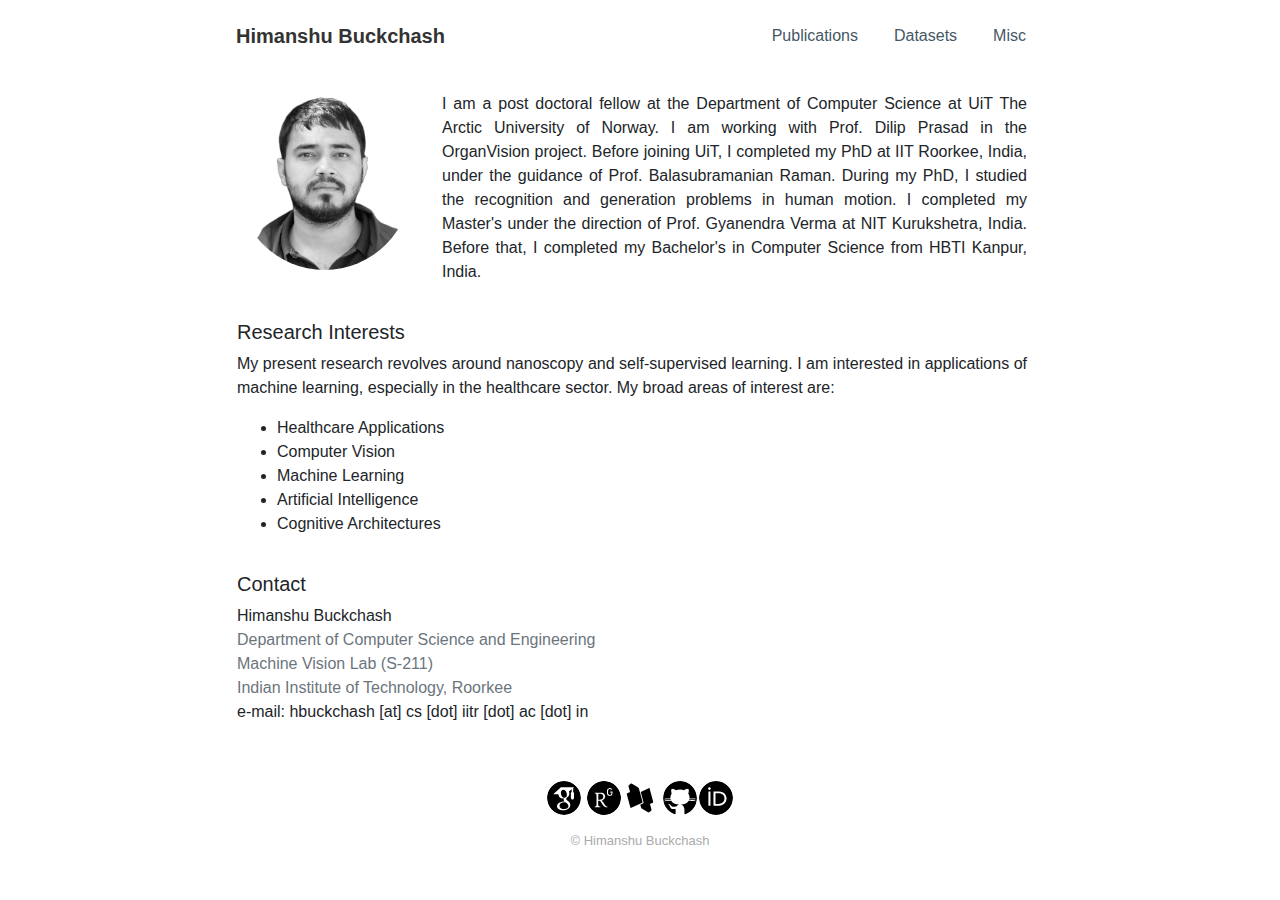
==== index.html @ e79449a0 "Update index.html" ====
<!DOCTYPE html>
<html>

<head>
    <meta charset="utf-8">
    <meta name="viewport" content="width=device-width, initial-scale=1.0, shrink-to-fit=no">
    <title>Himanshu Buckchash</title>
    <meta name="theme-color" content="rgb(104,71,147)">
    <meta name="google-site-verification" content="Xu0HcHZRSEMoUMXF0C-HeUZ-4zt_e61Mm217Kj4Eidg">
    <meta name="twitter:card" content="summary">
    <meta name="description" content="Research interests: Computer Vision, Machine Learning, Artificial Intelligence, Cognitive Architectures">
    <meta name="twitter:title" content="Himanshu Buckchash">
    <meta property="og:type" content="website">
    <meta property="og:image" content="assets/img/him_nbg.png">
    <meta name="twitter:image" content="assets/img/him_nbg.png">
    <meta property="og:description" content="Research interests: Computer Vision, Machine Learning, Artificial Intelligence, Cognitive Architectures">
    <link rel="icon" type="image/png" sizes="284x289" href="assets/img/him_nbg.png">
    <link rel="icon" type="image/png" sizes="284x289" href="assets/img/him_nbg.png">
    <link rel="icon" type="image/png" sizes="284x289" href="assets/img/him_nbg.png">
    <link rel="icon" type="image/png" sizes="284x289" href="assets/img/him_nbg.png">
    <link rel="icon" type="image/png" sizes="284x289" href="assets/img/him_nbg.png">
    <link rel="stylesheet" href="https://cdnjs.cloudflare.com/ajax/libs/twitter-bootstrap/4.5.0/css/bootstrap.min.css">
    <link rel="manifest" href="manifest.json">
    <link rel="stylesheet" href="assets/css/styles.min.css">
    <link rel="stylesheet" href="https://cdnjs.cloudflare.com/ajax/libs/animate.css/3.5.2/animate.min.css">
<meta name="google-site-verification" content="Xu0HcHZRSEMoUMXF0C-HeUZ-4zt_e61Mm217Kj4Eidg" />
</head>

<body class="text-justify">
    <div class="container" style="max-width: 900px;">
        <nav class="navbar navbar-light navbar-expand-md navigation-clean">
            <div class="container"><a class="navbar-brand" data-bs-hover-animate="pulse" href="index.html">Himanshu Buckchash</a><button data-toggle="collapse" class="navbar-toggler" data-target="#navcol-1"><span class="sr-only">Toggle navigation</span><span class="navbar-toggler-icon"></span></button>
                <div
                    class="collapse navbar-collapse" id="navcol-1">
                    <ul class="nav navbar-nav ml-auto">
                        <li class="nav-item" role="presentation"></li>
                        <li class="nav-item" role="presentation"><a class="nav-link" data-bs-hover-animate="pulse" href="pub.html">Publications</a></li>
                        <li class="nav-item" role="presentation"><a class="nav-link" data-bs-hover-animate="pulse" href="data.html">Datasets</a></li>
                        <li class="nav-item" role="presentation"><a class="nav-link" data-bs-hover-animate="pulse" href="misc.html">Misc</a></li>
                    </ul>
            </div>
    </div>
    </nav>
    <div class="row" style="padding-left: 32px;padding-right: 48px;">
        <div class="col">
            <div class="row" style="padding-top: 20px;">
                <div class="col-xl-3"><img class="rounded-circle img-fluid" src="assets/img/him_nbg.png"></div>
                <div class="col">
                    <p>I am a post doctoral fellow at the Department of Computer Science at UiT The Arctic University of Norway. I am working with Prof. Dilip Prasad in the OrganVision project. Before joining UiT, I completed my PhD at IIT Roorkee, India, under the guidance of Prof. Balasubramanian Raman. During my PhD, I studied the recognition and generation problems in human motion. I completed my Master's under the direction of Prof. Gyanendra Verma at NIT Kurukshetra, India. Before that, I completed my Bachelor's in Computer Science from HBTI Kanpur, India.</p>
                </div>
            </div>
            <div class="row" style="padding-top: 20px;">
                <div class="col">
                    <h5>Research Interests</h5>
                    <p>My present research revolves around nanoscopy and self-supervised learning. I am interested in applications of machine learning, especially in the healthcare sector. My broad areas of interest are:</p>
                    <ul>
                        <li>Healthcare Applications</li>
                        <li>Computer Vision</li>
                        <li>Machine Learning</li>
                        <li>Artificial Intelligence</li>
                        <li>Cognitive Architectures</li>
                    </ul>
                </div>
            </div>
            <div class="row" style="padding-top: 20px;">
                <div class="col">
                    <h5>Contact</h5>
                    <ul class="list-unstyled">
                        <li>Himanshu Buckchash</li>
                        <li class="text-secondary">Department of Computer Science and Engineering</li>
                        <li class="text-secondary"><a class="text-secondary" href="https://balarsgroup.github.io/" target="_blank">Machine Vision Lab (S-211)</a></li>
                        <li class="text-secondary">Indian Institute of Technology, Roorkee</li>
                        <li>e-mail: hbuckchash [at] cs [dot] iitr [dot] ac [dot] in</li>
                    </ul>
                </div>
            </div>
        </div>
    </div>
    </div>
    <div class="footer-basic">
        <footer>
            <div class="text-center"><a href="https://scholar.google.co.in/citations?hl=en&amp;user=jSol3hgAAAAJ&amp;view_op=list_works&amp;sortby=pubdate" target="_blank"><img class="border rounded-circle border-white" data-bs-hover-animate="jello" style="width: 36px;height: 36px;" src="assets/img/gsch2.svg"></a>
                <a
                    href="https://www.researchgate.net/profile/Himanshu_Buckchash" target="_blank"><img class="border rounded-circle border-white" data-bs-hover-animate="jello" style="width: 36px;height: 36px;" src="assets/img/researchgate.svg"></a><a href="https://dblp.uni-trier.de/pers/b/Buckchash:Himanshu.html" target="_blank"><img class="border rounded-circle border-white" data-bs-hover-animate="jello" style="width: 36px;height: 36px;" src="assets/img/dblp.svg"></a>
                    <a
                        href="https://github.com/hbachchas" target="_blank"><img class="border rounded-circle border-white" data-bs-hover-animate="jello" style="width: 36px;height: 36px;" src="assets/img/github.svg"></a><a href="https://orcid.org/0000-0003-3679-3498" target="_blank"><img class="border rounded-circle border-white" data-bs-hover-animate="jello" style="width: 36px;height: 36px;" src="assets/img/orcid.svg"></a></div>
            <p
                class="copyright">© Himanshu Buckchash</p>
        </footer>
    </div>
    <script src="https://cdnjs.cloudflare.com/ajax/libs/jquery/3.5.1/jquery.min.js"></script>
    <script src="https://cdnjs.cloudflare.com/ajax/libs/twitter-bootstrap/4.5.0/js/bootstrap.bundle.min.js"></script>
    <script src="assets/js/script.min.js"></script>
</body>

</html>
---- assets/css/styles.min.css ----
.cd-top{display:inline-block;height:40px;width:40px;position:fixed;bottom:40px;right:10px;-webkit-box-shadow:0 0 10px rgba(0,0,0,.05);box-shadow:0 0 10px rgba(0,0,0,.05);overflow:hidden;text-indent:100%;white-space:nowrap;background:url(../img/cd-top-arrow.svg) center 50% no-repeat rgba(232,98,86,.8);visibility:hidden;opacity:0;-webkit-transition:opacity .3s,visibility .3s,background-color .3s;transition:opacity .3s,visibility .3s,background-color .3s}.cd-top.cd-top--fade-out,.cd-top.cd-top--show,.cd-top:hover{-webkit-transition:opacity .3s,visibility,background-color .3s;transition:opacity .3s,visibility,background-color .3s}.cd-top.cd-top--show{visibility:visible;opacity:1}.cd-top.cd-top--fade-out{opacity:.5}.cd-top:hover{background-color:#e86256;opacity:1}@media only screen and (min-width:768px){.cd-top{right:20px;bottom:20px}}@media only screen and (min-width:1024px){.cd-top{height:60px;width:60px;right:30px;bottom:30px}}.footer-basic{padding:40px 0;background-color:#fff;color:#4b4c4d}.footer-basic ul{padding:0;list-style:none;text-align:center;font-size:18px;line-height:1.6;margin-bottom:0}.footer-basic li{padding:0 10px}.footer-basic ul a{color:inherit;text-decoration:none;opacity:.8}.footer-basic ul a:hover{opacity:1}.footer-basic .social{text-align:center;padding-bottom:25px}.footer-basic .social>a{font-size:24px;width:40px;height:40px;line-height:40px;display:inline-block;text-align:center;border-radius:50%;border:1px solid #ccc;margin:0 8px;color:inherit;opacity:.75}.footer-basic .social>a:hover{opacity:.9}.footer-basic .copyright{margin-top:15px;text-align:center;font-size:13px;color:#aaa;margin-bottom:0}.navigation-clean{background:#fff;padding-top:.75rem;padding-bottom:.75rem;color:#333;border-radius:0;box-shadow:none;border:none;margin-bottom:0}.navigation-clean .navbar-brand{font-weight:700;color:inherit}.navigation-clean .navbar-brand:hover{color:#222}.navigation-clean.navbar-dark .navbar-brand:hover{color:#f0f0f0}.navigation-clean .navbar-brand img{height:100%;display:inline-block;margin-right:10px;width:auto}.navigation-clean .navbar-toggler{border-color:#ddd;color:#888}.navigation-clean .navbar-toggler:focus,.navigation-clean .navbar-toggler:hover{background:0 0}.navigation-clean.navbar-dark .navbar-toggler{border-color:#555;color:#eee}.navigation-clean .form-inline,.navigation-clean .navbar-collapse{border-top-color:#ddd}.navigation-clean.navbar-dark .form-inline,.navigation-clean.navbar-dark .navbar-collapse{border-top-color:#333}.navigation-clean .navbar-nav>.active>a,.navigation-clean .navbar-nav>.show>a{background:0 0;box-shadow:none}.navigation-clean.navbar-dark .navbar-nav a.active,.navigation-clean.navbar-dark .navbar-nav a.active:focus,.navigation-clean.navbar-dark .navbar-nav a.active:hover,.navigation-clean.navbar-light .navbar-nav .nav-link.active,.navigation-clean.navbar-light .navbar-nav .nav-link.active:focus,.navigation-clean.navbar-light .navbar-nav .nav-link.active:hover{color:#8f8f8f;box-shadow:none;background:0 0;pointer-events:none}.navigation-clean.navbar .navbar-nav .nav-link{padding-left:18px;padding-right:18px}.navigation-clean.navbar-light .navbar-nav .nav-link{color:#465765}.navigation-clean.navbar-light .navbar-nav .nav-link:focus,.navigation-clean.navbar-light .navbar-nav .nav-link:hover{color:#37434d!important;background-color:transparent}.navigation-clean .navbar-nav>li>.dropdown-menu{margin-top:-5px;box-shadow:none;background-color:#fff;border-radius:2px}@media (min-width:768px){.navigation-clean{padding-top:1rem;padding-bottom:1rem}.navigation-clean .navbar-nav .show .dropdown-menu{box-shadow:0 4px 8px rgba(0,0,0,.1)}}.navigation-clean .dropdown-menu .dropdown-item,.navigation-clean .dropdown-menu .dropdown-item:focus{line-height:2;color:#37434d}.navigation-clean .dropdown-menu .dropdown-item:focus,.navigation-clean .dropdown-menu .dropdown-item:hover{background:#eee;color:inherit}.navigation-clean.navbar-dark{background-color:#1f2021;color:#fff}.navigation-clean.navbar-dark .navbar-nav .nav-link{color:#dfe8ee}.navigation-clean.navbar-dark .navbar-nav .nav-link:focus,.navigation-clean.navbar-dark .navbar-nav .nav-link:hover{color:#fff;background-color:transparent}.navigation-clean.navbar-dark .navbar-nav>li>.dropdown-menu{background-color:#1f2021}.navigation-clean.navbar-dark .dropdown-menu .dropdown-item,.navigation-clean.navbar-dark .dropdown-menu .dropdown-item:focus{color:#f2f5f8}.navigation-clean.navbar-dark .dropdown-menu .dropdown-item:focus,.navigation-clean.navbar-dark .dropdown-menu .dropdown-item:hover{background:#363739}@media (max-width:767px){.navigation-clean .navbar-nav .show .dropdown-menu .dropdown-item{color:#37434d;padding-top:.8rem;padding-bottom:.8rem;line-height:1}.navigation-clean.navbar-dark .navbar-nav .show .dropdown-menu .dropdown-item{color:#fff}}
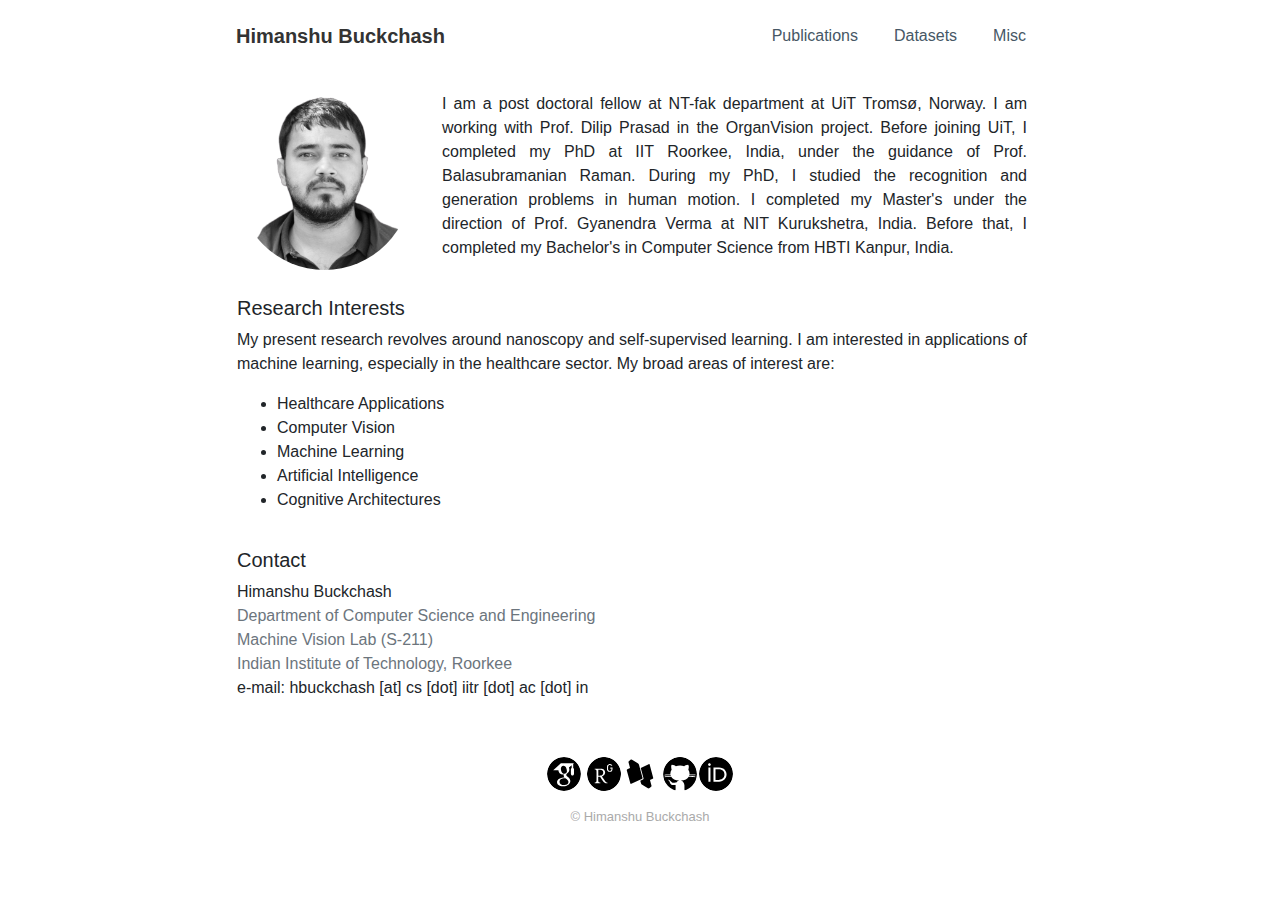
==== commit 365ad96f: "Update index.html" ====
--- a/index.html
+++ b/index.html
@@ -46,7 +46,7 @@
             <div class="row" style="padding-top: 20px;">
                 <div class="col-xl-3"><img class="rounded-circle img-fluid" src="assets/img/him_nbg.png"></div>
                 <div class="col">
-                    <p>I am a post doctoral fellow at the Department of Computer Science at UiT The Arctic University of Norway. I am working with Prof. Dilip Prasad in the OrganVision project. Before joining UiT, I completed my PhD at IIT Roorkee, India, under the guidance of Prof. Balasubramanian Raman. During my PhD, I studied the recognition and generation problems in human motion. I completed my Master's under the direction of Prof. Gyanendra Verma at NIT Kurukshetra, India. Before that, I completed my Bachelor's in Computer Science from HBTI Kanpur, India.</p>
+                    <p>I am a post doctoral fellow at NT-fak department at UiT Tromsø, Norway. I am working with Prof. Dilip Prasad in the OrganVision project. Before joining UiT, I completed my PhD at IIT Roorkee, India, under the guidance of Prof. Balasubramanian Raman. During my PhD, I studied the recognition and generation problems in human motion. I completed my Master's under the direction of Prof. Gyanendra Verma at NIT Kurukshetra, India. Before that, I completed my Bachelor's in Computer Science from HBTI Kanpur, India.</p>
                 </div>
             </div>
             <div class="row" style="padding-top: 20px;">
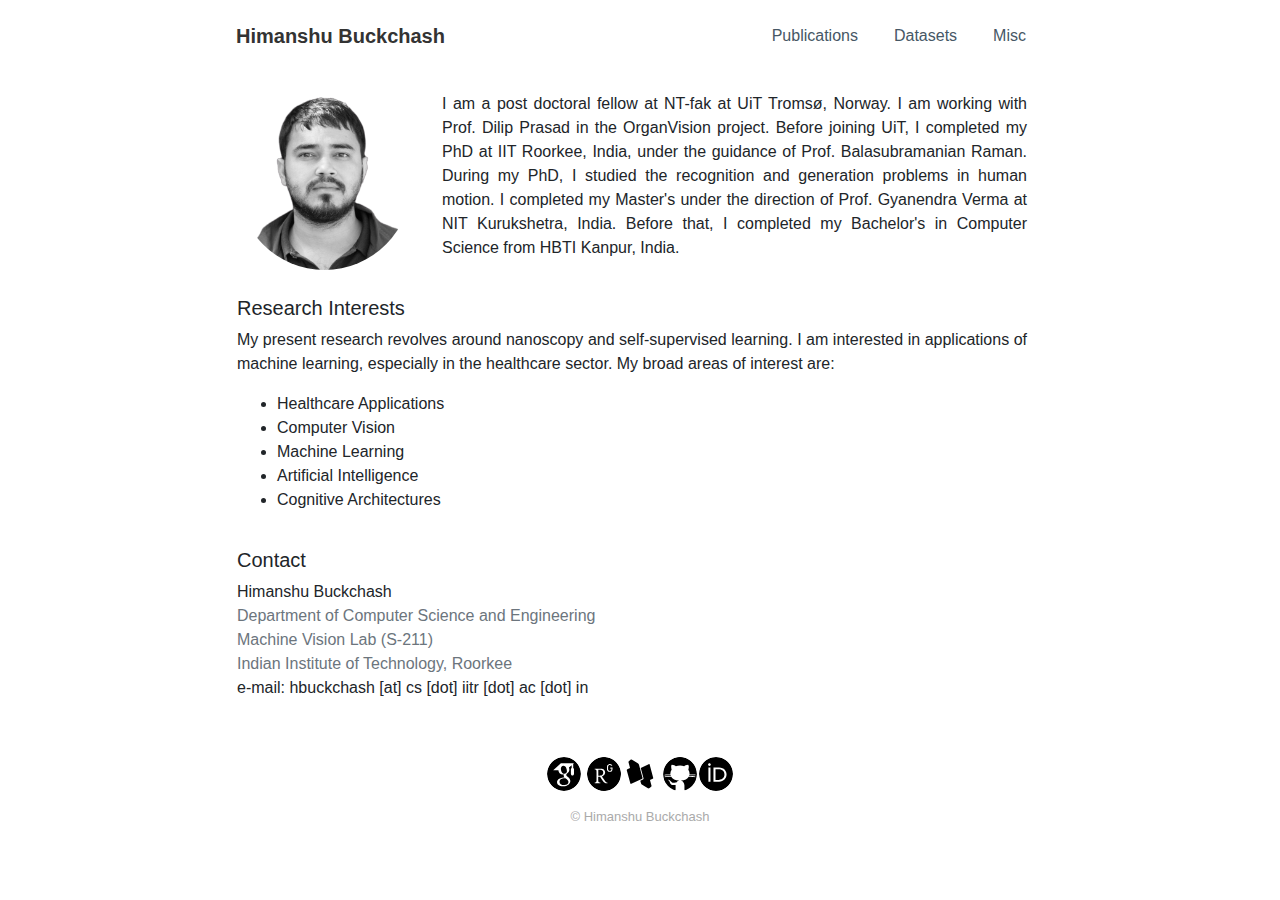
==== commit 2cb27b3a: "Update index.html" ====
--- a/index.html
+++ b/index.html
@@ -46,7 +46,7 @@
             <div class="row" style="padding-top: 20px;">
                 <div class="col-xl-3"><img class="rounded-circle img-fluid" src="assets/img/him_nbg.png"></div>
                 <div class="col">
-                    <p>I am a post doctoral fellow at NT-fak department at UiT Tromsø, Norway. I am working with Prof. Dilip Prasad in the OrganVision project. Before joining UiT, I completed my PhD at IIT Roorkee, India, under the guidance of Prof. Balasubramanian Raman. During my PhD, I studied the recognition and generation problems in human motion. I completed my Master's under the direction of Prof. Gyanendra Verma at NIT Kurukshetra, India. Before that, I completed my Bachelor's in Computer Science from HBTI Kanpur, India.</p>
+                    <p>I am a post doctoral fellow at NT-fak at UiT Tromsø, Norway. I am working with Prof. Dilip Prasad in the OrganVision project. Before joining UiT, I completed my PhD at IIT Roorkee, India, under the guidance of Prof. Balasubramanian Raman. During my PhD, I studied the recognition and generation problems in human motion. I completed my Master's under the direction of Prof. Gyanendra Verma at NIT Kurukshetra, India. Before that, I completed my Bachelor's in Computer Science from HBTI Kanpur, India.</p>
                 </div>
             </div>
             <div class="row" style="padding-top: 20px;">
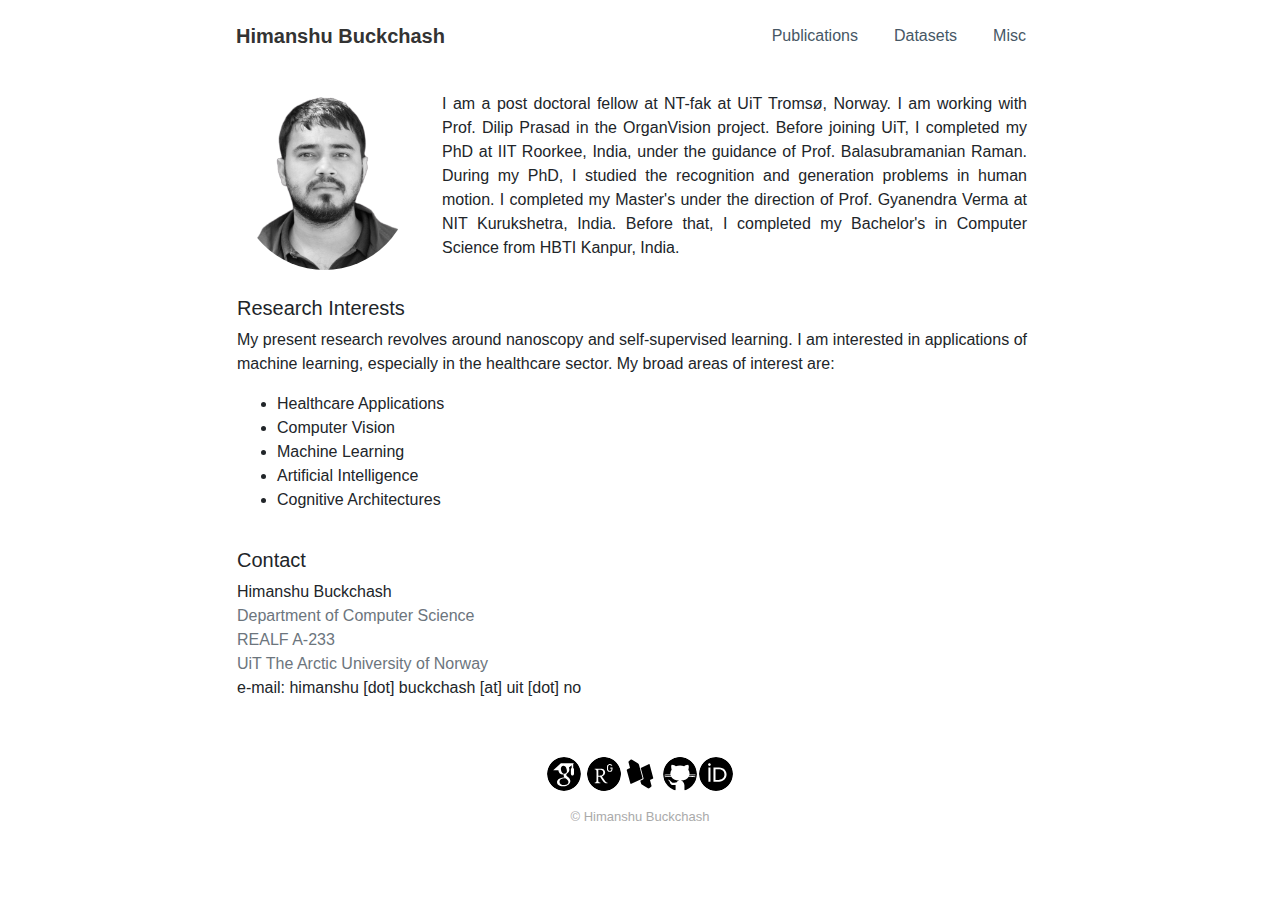
==== commit 828d97f1: "Update index.html" ====
--- a/index.html
+++ b/index.html
@@ -67,10 +67,10 @@
                     <h5>Contact</h5>
                     <ul class="list-unstyled">
                         <li>Himanshu Buckchash</li>
-                        <li class="text-secondary">Department of Computer Science and Engineering</li>
-                        <li class="text-secondary"><a class="text-secondary" href="https://balarsgroup.github.io/" target="_blank">Machine Vision Lab (S-211)</a></li>
-                        <li class="text-secondary">Indian Institute of Technology, Roorkee</li>
-                        <li>e-mail: hbuckchash [at] cs [dot] iitr [dot] ac [dot] in</li>
+                        <li class="text-secondary">Department of Computer Science</li>
+                        <li class="text-secondary"><a class="text-secondary" href="#" target="_blank">REALF A-233</a></li>
+                        <li class="text-secondary">UiT The Arctic University of Norway</li>
+                        <li>e-mail: himanshu [dot] buckchash [at] uit [dot] no</li>
                     </ul>
                 </div>
             </div>
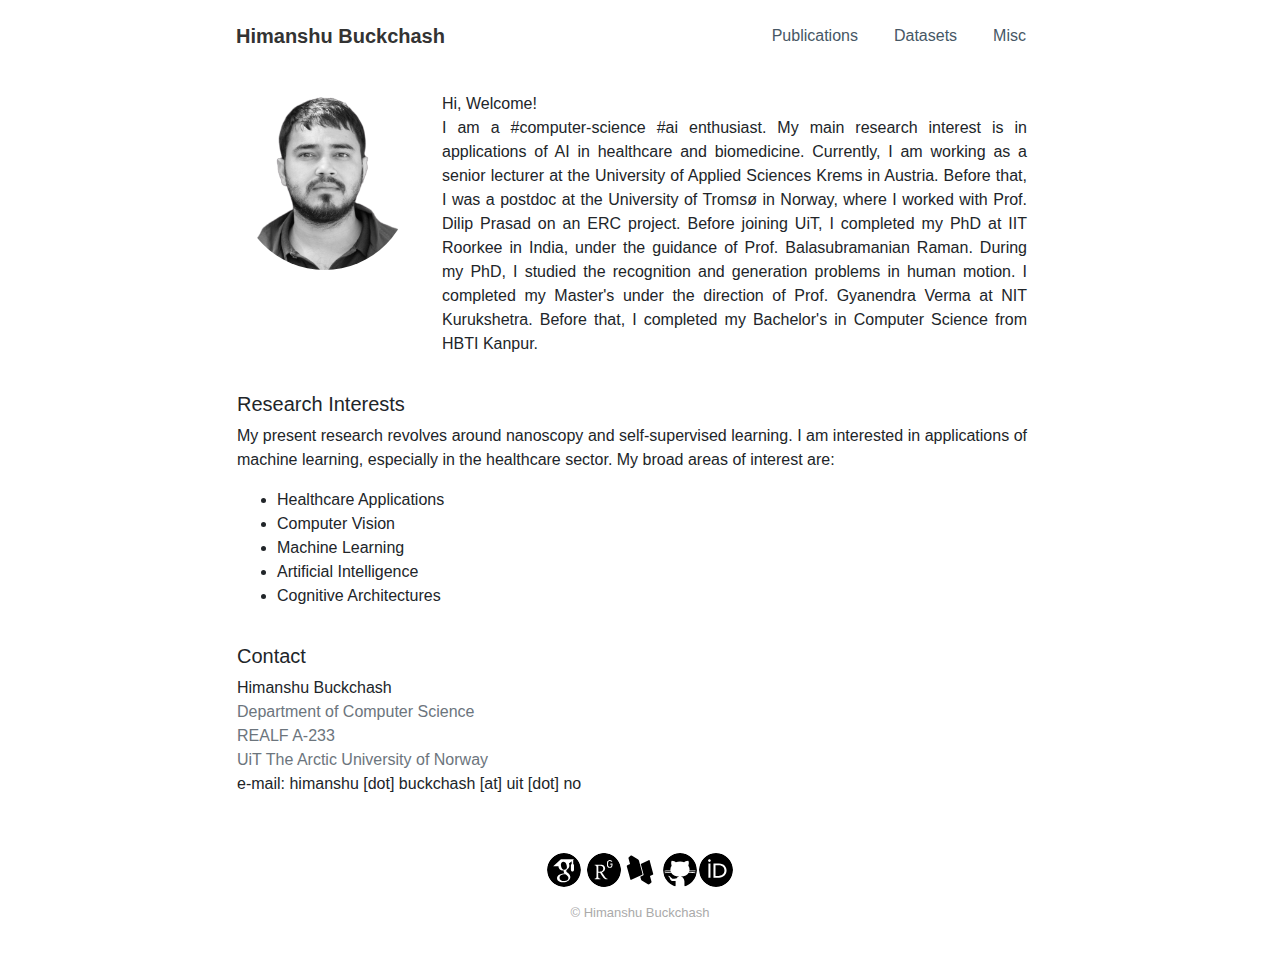
==== commit 5ba64702: "Update index.html" ====
--- a/index.html
+++ b/index.html
@@ -46,7 +46,7 @@
             <div class="row" style="padding-top: 20px;">
                 <div class="col-xl-3"><img class="rounded-circle img-fluid" src="assets/img/him_nbg.png"></div>
                 <div class="col">
-                    <p>I am a post doctoral fellow at NT-fak at UiT Tromsø, Norway. I am working with Prof. Dilip Prasad in the OrganVision project. Before joining UiT, I completed my PhD at IIT Roorkee, India, under the guidance of Prof. Balasubramanian Raman. During my PhD, I studied the recognition and generation problems in human motion. I completed my Master's under the direction of Prof. Gyanendra Verma at NIT Kurukshetra, India. Before that, I completed my Bachelor's in Computer Science from HBTI Kanpur, India.</p>
+                    <p>Hi, Welcome!<br>I am a #computer-science #ai enthusiast. My main research interest is in applications of AI in healthcare and biomedicine. Currently, I am working as a senior lecturer at the University of Applied Sciences Krems in Austria. Before that, I was a postdoc at the University of Tromsø in Norway, where I worked with Prof. Dilip Prasad on an ERC project. Before joining UiT, I completed my PhD at IIT Roorkee in India, under the guidance of Prof. Balasubramanian Raman. During my PhD, I studied the recognition and generation problems in human motion. I completed my Master's under the direction of Prof. Gyanendra Verma at NIT Kurukshetra. Before that, I completed my Bachelor's in Computer Science from HBTI Kanpur.</p>
                 </div>
             </div>
             <div class="row" style="padding-top: 20px;">
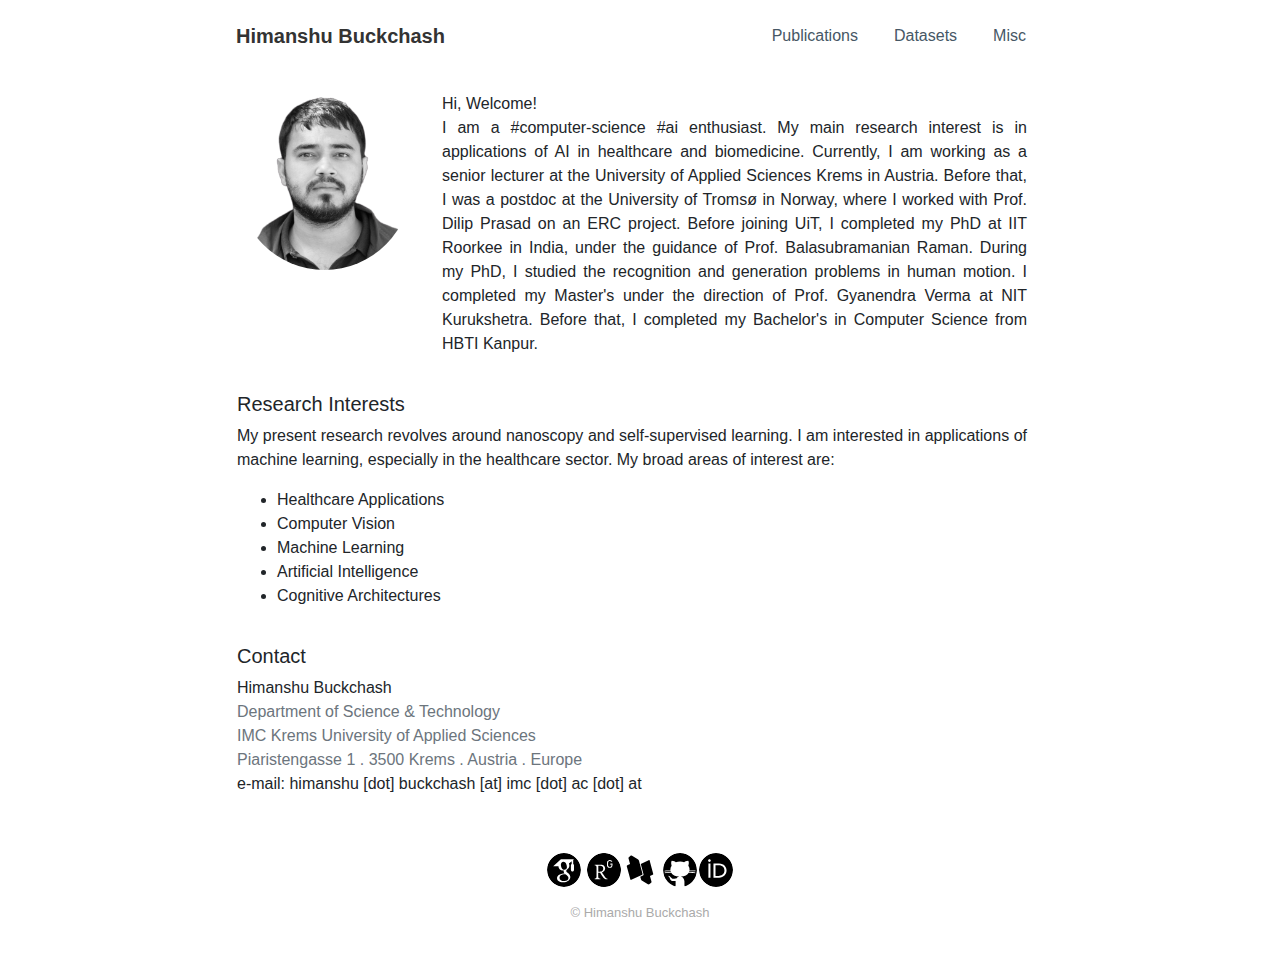
==== commit d25d6bd6: "Update index.html" ====
--- a/index.html
+++ b/index.html
@@ -67,10 +67,10 @@
                     <h5>Contact</h5>
                     <ul class="list-unstyled">
                         <li>Himanshu Buckchash</li>
-                        <li class="text-secondary">Department of Computer Science</li>
-                        <li class="text-secondary"><a class="text-secondary" href="#" target="_blank">REALF A-233</a></li>
-                        <li class="text-secondary">UiT The Arctic University of Norway</li>
-                        <li>e-mail: himanshu [dot] buckchash [at] uit [dot] no</li>
+                        <li class="text-secondary">Department of Science &amp; Technology</li>
+                        <li class="text-secondary"><a class="text-secondary" href="#" target="_blank">IMC Krems University of Applied Sciences</a></li>
+                        <li class="text-secondary">Piaristengasse 1 . 3500 Krems . Austria . Europe</li>
+                        <li>e-mail: himanshu [dot] buckchash [at] imc [dot] ac [dot] at</li>
                     </ul>
                 </div>
             </div>
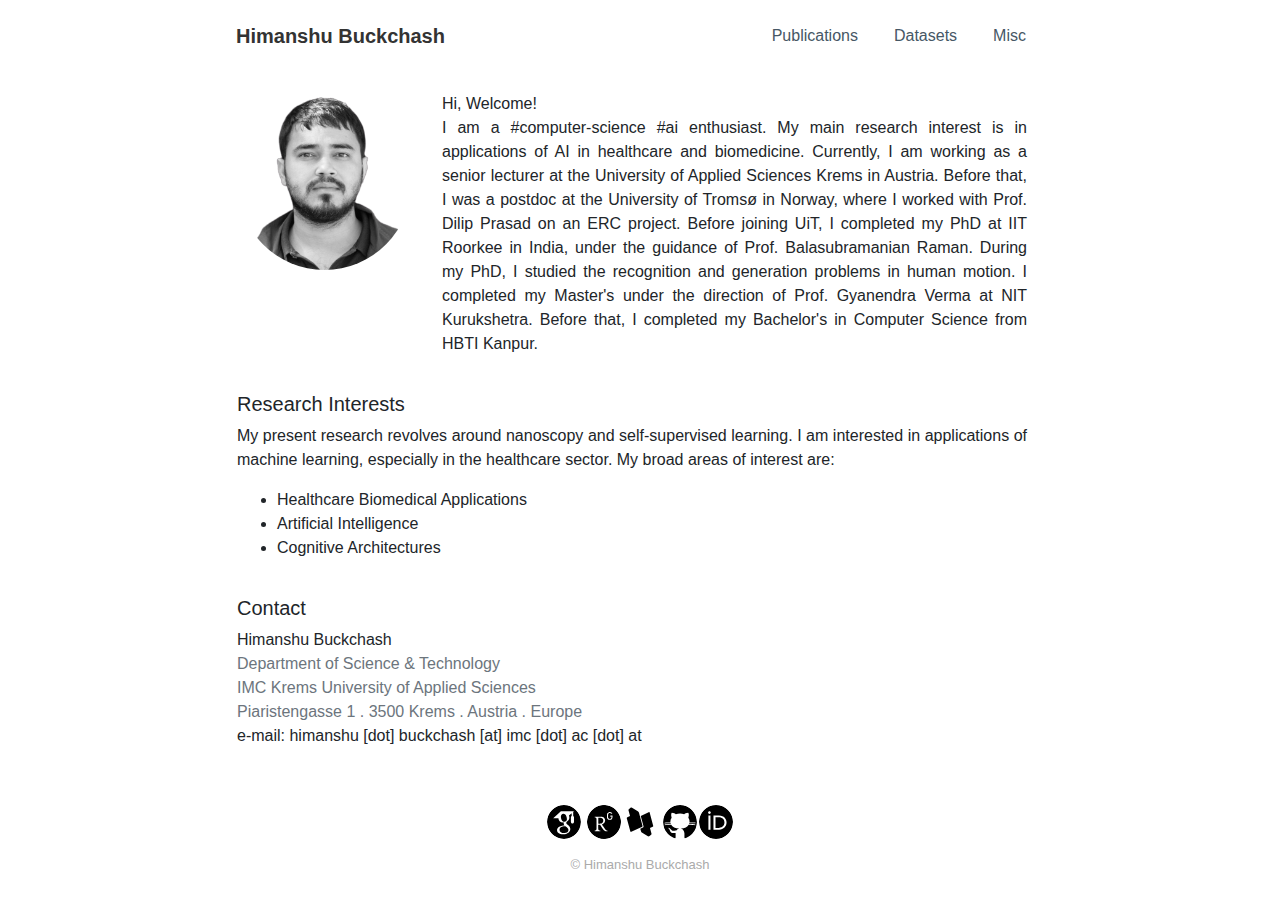
==== commit efe3d341: "Update index.html" ====
--- a/index.html
+++ b/index.html
@@ -54,9 +54,7 @@
                     <h5>Research Interests</h5>
                     <p>My present research revolves around nanoscopy and self-supervised learning. I am interested in applications of machine learning, especially in the healthcare sector. My broad areas of interest are:</p>
                     <ul>
-                        <li>Healthcare Applications</li>
-                        <li>Computer Vision</li>
-                        <li>Machine Learning</li>
+                        <li>Healthcare Biomedical Applications</li>
                         <li>Artificial Intelligence</li>
                         <li>Cognitive Architectures</li>
                     </ul>
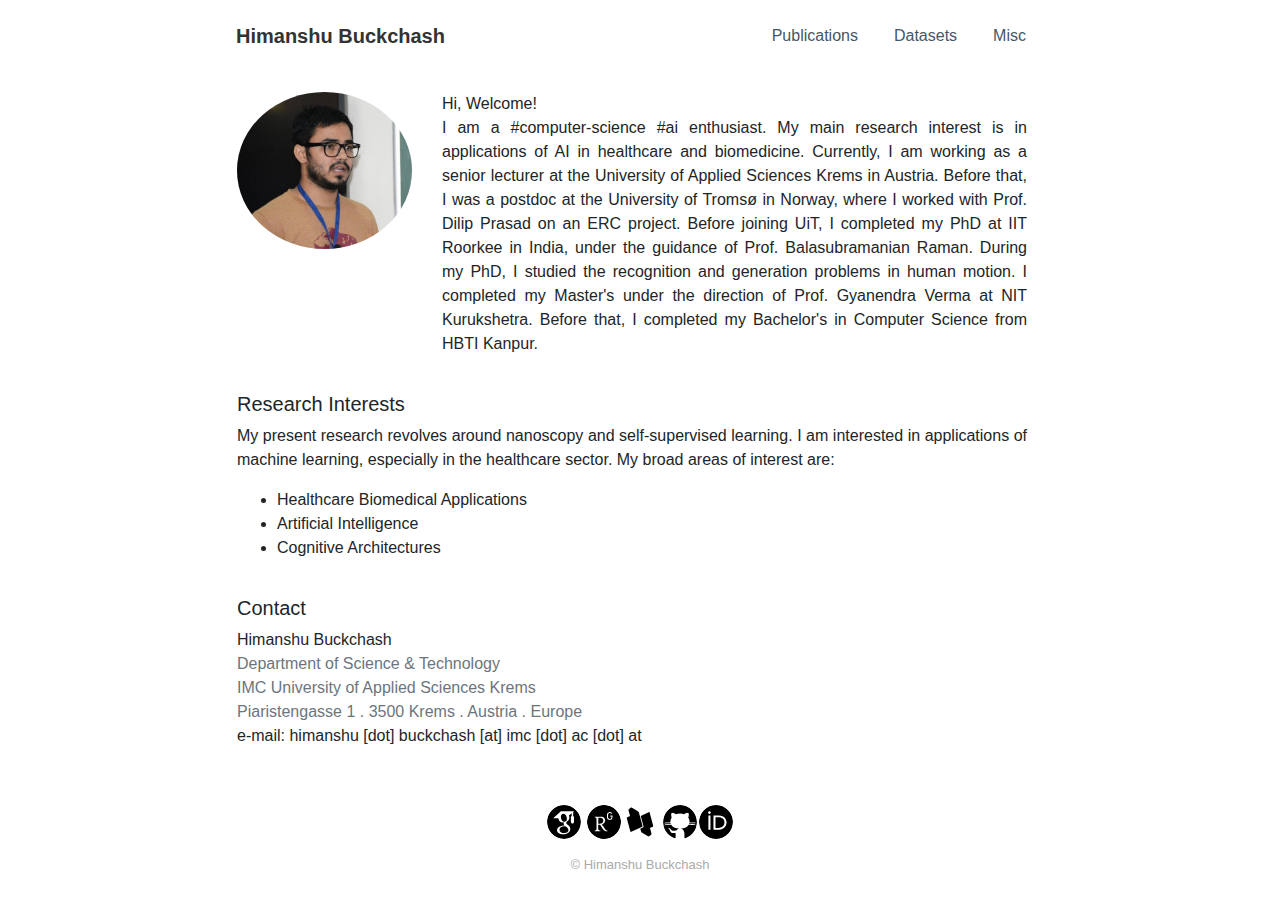
==== commit de634a4b: "Update index.html" ====
--- a/index.html
+++ b/index.html
@@ -66,7 +66,7 @@
                     <ul class="list-unstyled">
                         <li>Himanshu Buckchash</li>
                         <li class="text-secondary">Department of Science &amp; Technology</li>
-                        <li class="text-secondary"><a class="text-secondary" href="#" target="_blank">IMC Krems University of Applied Sciences</a></li>
+                        <li class="text-secondary"><a class="text-secondary" href="#" target="_blank">IMC University of Applied Sciences Krems</a></li>
                         <li class="text-secondary">Piaristengasse 1 . 3500 Krems . Austria . Europe</li>
                         <li>e-mail: himanshu [dot] buckchash [at] imc [dot] ac [dot] at</li>
                     </ul>
